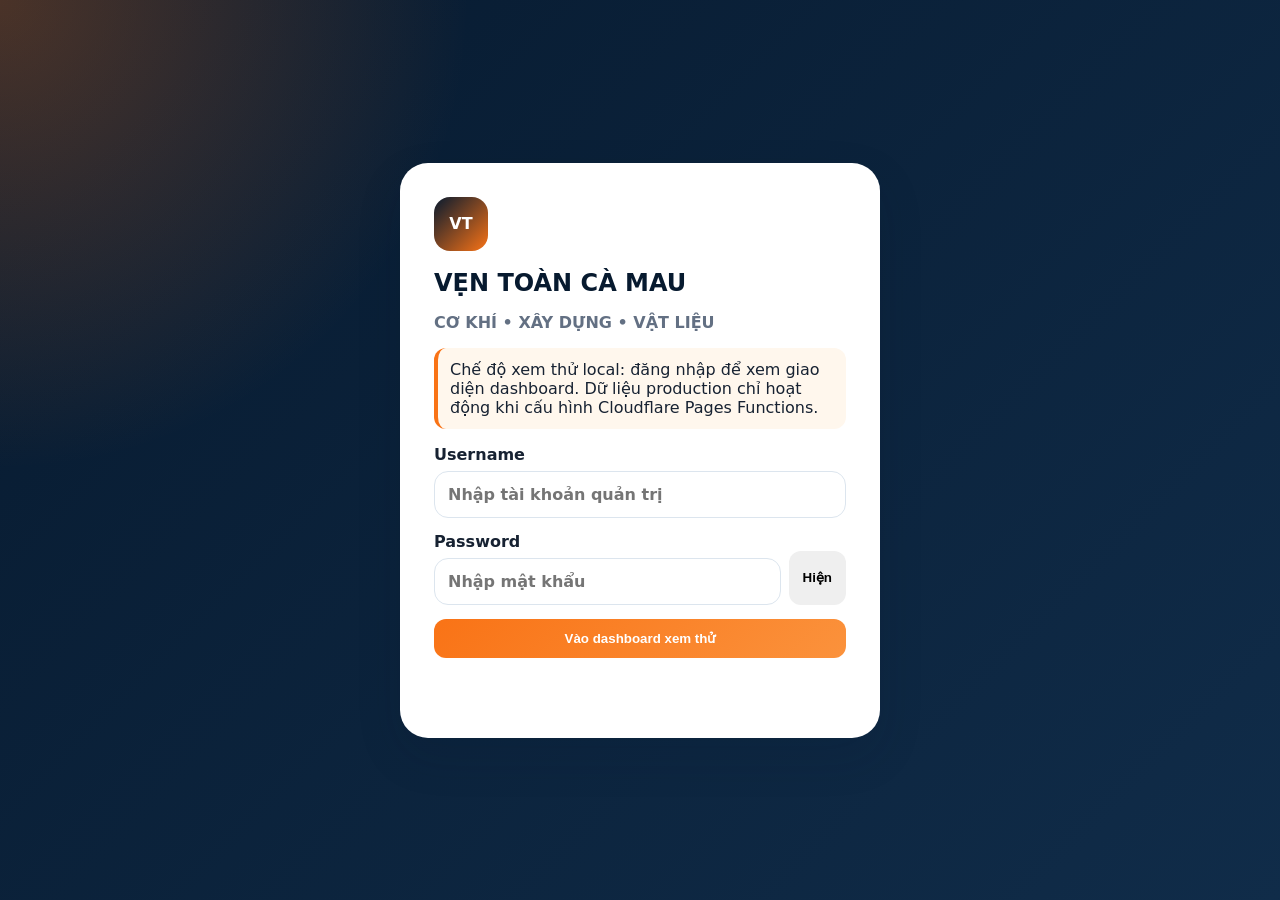
==== admin.html @ 829776de "Khoi tao website Ven Toan Ca Mau" ====
<!doctype html><html lang="vi"><head><meta charset="utf-8"><meta name="viewport" content="width=device-width, initial-scale=1"><title>Quản trị | VẸN TOÀN CÀ MAU</title><meta name="robots" content="noindex"><link rel="stylesheet" href="assets/css/admin.css"></head><body>
<main class="admin-shell">
<section class="login-panel" data-login><div class="login-card"><div class="brand-mark">VT</div><h1>VẸN TOÀN CÀ MAU</h1><p>CƠ KHÍ • XÂY DỰNG • VẬT LIỆU</p><div class="preview-note">Chế độ xem thử local: đăng nhập để xem giao diện dashboard. Dữ liệu production chỉ hoạt động khi cấu hình Cloudflare Pages Functions.</div><form id="login-form"><label>Username<input name="username" autocomplete="username" placeholder="Nhập tài khoản quản trị"></label><label>Password<div class="password-row"><input name="password" type="password" autocomplete="current-password" placeholder="Nhập mật khẩu"><button type="button" data-toggle-password>Hiện</button></div></label><button class="primary" type="submit">Vào dashboard xem thử</button><p class="form-status" role="status"></p></form></div></section>
<section class="dashboard hidden" data-dashboard><aside class="sidebar"><a class="brand" href="index.html"><span class="brand-mark">VT</span><b>VẸN TOÀN CÀ MAU</b></a><nav><button class="active" data-tab="overview">Tổng quan</button><button data-tab="products">Sản phẩm</button><button data-tab="projects">Công trình</button><button data-tab="posts">Bài viết</button><button data-tab="site">Thông tin website</button><button data-tab="guide">Hướng dẫn</button><button data-logout>Đăng xuất</button></nav></aside><section class="workspace"><header><div><p>Dashboard quản trị</p><h2 data-title>Tổng quan</h2></div><span class="pill">Local preview mode</span></header><div class="alert">Đây là chế độ xem thử. Không lưu token GitHub trong trình duyệt, không ghi dữ liệu production nếu chưa cấu hình backend.</div><section class="tab active" id="overview"><div class="cards"><article><b data-count-products>0</b><span>Sản phẩm mẫu</span></article><article><b data-count-projects>0</b><span>Công trình mẫu</span></article><article><b data-count-posts>0</b><span>Bài viết mẫu</span></article></div></section><section class="tab" id="products"><div class="toolbar"><h3>Sản phẩm</h3><button class="primary" data-add="product">Thêm sản phẩm</button></div><div data-list-products></div></section><section class="tab" id="projects"><div class="toolbar"><h3>Công trình</h3><button class="primary" data-add="project">Thêm công trình</button></div><div data-list-projects></div></section><section class="tab" id="posts"><div class="toolbar"><h3>Bài viết</h3><button class="primary" data-add="post">Thêm bài viết</button></div><div data-list-posts></div></section><section class="tab" id="site"><form class="editor-form" data-site-form><h3>Thông tin website</h3><div class="grid2"><label>Tên website<input name="brand.name"></label><label>Dòng phụ<input name="brand.tagline"></label><label>Tiêu đề hero<input name="brand.heroTitle"></label><label>Email<input name="contact.email"></label><label>Điện thoại<input name="contact.phone"></label><label>Zalo<input name="contact.zalo"></label><label>Địa chỉ<input name="contact.address"></label><label>Khu vực thi công<input name="contact.serviceArea"></label><label>Giờ làm việc<input name="contact.workingHours"></label><label>Nút liên hệ<input name="contact.primaryCta"></label></div><label>Mô tả hero<textarea name="brand.heroDescription" rows="4"></textarea></label><button class="primary" type="submit">Lưu bản nháp xem thử</button><p class="form-status"></p></form></section><section class="tab" id="guide"><div class="guide"><h3>Hướng dẫn cấu hình production</h3><ol><li>Khai báo secrets trong Cloudflare Pages.</li><li>Tạo password hash an toàn, không lưu mật khẩu plain text.</li><li>API admin kiểm tra cookie HttpOnly trước khi cập nhật dữ liệu.</li><li>Upload chỉ nhận JPG, JPEG, PNG, WebP và chuẩn hóa tên file.</li><li>Thay ảnh minh họa bằng ảnh thật khi có dữ liệu đã kiểm chứng.</li></ol></div></section></section></section>
</main><template id="item-template"><article class="admin-item"><img alt=""><div><b></b><p></p><small></small><div class="item-actions"><button>Sửa</button><button>Chọn ảnh đại diện</button><button>Tải nhiều ảnh</button><button>Xóa</button></div></div></article></template><script src="assets/js/admin.js" defer></script></body></html>
---- assets/css/admin.css ----
:root{--navy:#071a2f;--orange:#f97316;--muted:#f3f6f9;--line:#dce5ee;--text:#172232;--shadow:0 18px 45px rgba(7,26,47,.13)}*{box-sizing:border-box}body{margin:0;font-family:Inter,system-ui,-apple-system,Segoe UI,Roboto,Arial,sans-serif;background:var(--muted);color:var(--text)}input,textarea{width:100%;border:1px solid var(--line);border-radius:14px;padding:13px;font:inherit;margin-top:7px}label{font-weight:800}.hidden{display:none!important}.login-panel{min-height:100svh;display:grid;place-items:center;background:radial-gradient(circle at top left,rgba(249,115,22,.28),transparent 30%),linear-gradient(135deg,#071a2f,#102c49)}.login-card{width:min(480px,calc(100% - 28px));background:#fff;border-radius:28px;padding:34px;box-shadow:var(--shadow)}.brand-mark{width:54px;height:54px;border-radius:16px;background:linear-gradient(135deg,var(--navy),var(--orange));display:grid;place-items:center;color:#fff;font-weight:900}.login-card h1{margin:18px 0 0;color:var(--navy)}.login-card p{font-weight:800;color:#637083}.preview-note,.alert{background:#fff7ed;border-left:4px solid var(--orange);padding:12px;border-radius:12px;margin:16px 0}.password-row{display:flex;gap:8px}.password-row button,.primary,.item-actions button,.sidebar button{border:0;border-radius:12px;padding:12px 14px;font-weight:900;cursor:pointer}.primary{background:linear-gradient(135deg,var(--orange),#fb923c);color:#fff}.login-card form{display:grid;gap:14px}.dashboard{display:grid;grid-template-columns:280px 1fr;min-height:100svh}.sidebar{background:var(--navy);color:#fff;padding:22px;position:sticky;top:0;height:100svh}.brand{display:flex;align-items:center;gap:10px;color:#fff;text-decoration:none}.sidebar nav{display:grid;gap:10px;margin-top:28px}.sidebar button{background:rgba(255,255,255,.08);color:#fff;text-align:left}.sidebar button.active,.sidebar button:hover{background:var(--orange)}.workspace{padding:26px;overflow:hidden}.workspace header{display:flex;align-items:center;justify-content:space-between;gap:16px;background:#fff;border-radius:24px;padding:22px;box-shadow:var(--shadow)}.workspace header p{margin:0;color:#637083;font-weight:800}.workspace h2{margin:4px 0 0;color:var(--navy)}.pill{background:#e8f1ff;color:#0b4c91;border-radius:999px;padding:8px 12px;font-weight:900}.tab{display:none;margin-top:22px}.tab.active{display:block}.cards{display:grid;grid-template-columns:repeat(3,1fr);gap:18px}.cards article,.admin-item,.editor-form,.guide{background:#fff;border:1px solid var(--line);border-radius:22px;padding:22px;box-shadow:var(--shadow)}.cards b{font-size:44px;color:var(--orange);display:block}.toolbar{display:flex;align-items:center;justify-content:space-between}.admin-item{display:grid;grid-template-columns:150px 1fr;gap:18px;margin-bottom:14px}.admin-item img{width:150px;height:110px;object-fit:cover;border-radius:14px;background:#dbe3eb}.admin-item b{font-size:20px;color:var(--navy)}.item-actions{display:flex;flex-wrap:wrap;gap:8px;margin-top:12px}.item-actions button{background:#edf2f7}.grid2{display:grid;grid-template-columns:1fr 1fr;gap:14px}.editor-form{display:grid;gap:14px}.guide li{margin:10px 0}@media(max-width:860px){.dashboard{grid-template-columns:1fr}.sidebar{position:static;height:auto}.sidebar nav{grid-template-columns:repeat(2,1fr)}.cards,.grid2{grid-template-columns:1fr}.admin-item{grid-template-columns:1fr}.admin-item img{width:100%;height:190px}.workspace{padding:14px}.workspace header{align-items:flex-start;flex-direction:column}}@media(max-width:520px){.sidebar nav{grid-template-columns:1fr}.login-card{padding:22px}.password-row{flex-direction:column}}
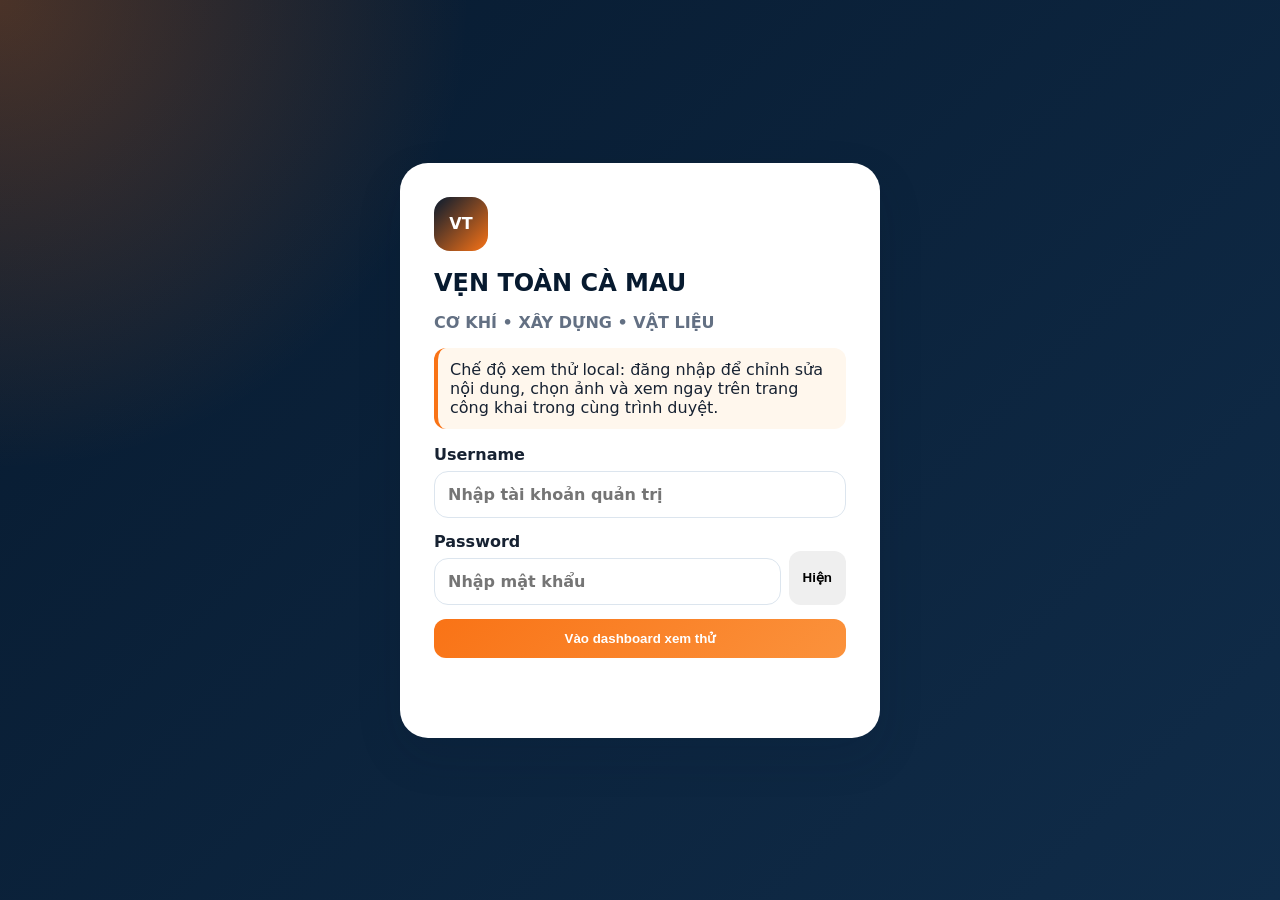
==== commit 12e5e226: "Make admin local edits visible on public site" ====
--- a/admin.html
+++ b/admin.html
@@ -1,5 +1,5 @@
 <!doctype html><html lang="vi"><head><meta charset="utf-8"><meta name="viewport" content="width=device-width, initial-scale=1"><title>Quản trị | VẸN TOÀN CÀ MAU</title><meta name="robots" content="noindex"><link rel="stylesheet" href="assets/css/admin.css"></head><body>
 <main class="admin-shell">
-<section class="login-panel" data-login><div class="login-card"><div class="brand-mark">VT</div><h1>VẸN TOÀN CÀ MAU</h1><p>CƠ KHÍ • XÂY DỰNG • VẬT LIỆU</p><div class="preview-note">Chế độ xem thử local: đăng nhập để xem giao diện dashboard. Dữ liệu production chỉ hoạt động khi cấu hình Cloudflare Pages Functions.</div><form id="login-form"><label>Username<input name="username" autocomplete="username" placeholder="Nhập tài khoản quản trị"></label><label>Password<div class="password-row"><input name="password" type="password" autocomplete="current-password" placeholder="Nhập mật khẩu"><button type="button" data-toggle-password>Hiện</button></div></label><button class="primary" type="submit">Vào dashboard xem thử</button><p class="form-status" role="status"></p></form></div></section>
-<section class="dashboard hidden" data-dashboard><aside class="sidebar"><a class="brand" href="index.html"><span class="brand-mark">VT</span><b>VẸN TOÀN CÀ MAU</b></a><nav><button class="active" data-tab="overview">Tổng quan</button><button data-tab="products">Sản phẩm</button><button data-tab="projects">Công trình</button><button data-tab="posts">Bài viết</button><button data-tab="site">Thông tin website</button><button data-tab="guide">Hướng dẫn</button><button data-logout>Đăng xuất</button></nav></aside><section class="workspace"><header><div><p>Dashboard quản trị</p><h2 data-title>Tổng quan</h2></div><span class="pill">Local preview mode</span></header><div class="alert">Đây là chế độ xem thử. Không lưu token GitHub trong trình duyệt, không ghi dữ liệu production nếu chưa cấu hình backend.</div><section class="tab active" id="overview"><div class="cards"><article><b data-count-products>0</b><span>Sản phẩm mẫu</span></article><article><b data-count-projects>0</b><span>Công trình mẫu</span></article><article><b data-count-posts>0</b><span>Bài viết mẫu</span></article></div></section><section class="tab" id="products"><div class="toolbar"><h3>Sản phẩm</h3><button class="primary" data-add="product">Thêm sản phẩm</button></div><div data-list-products></div></section><section class="tab" id="projects"><div class="toolbar"><h3>Công trình</h3><button class="primary" data-add="project">Thêm công trình</button></div><div data-list-projects></div></section><section class="tab" id="posts"><div class="toolbar"><h3>Bài viết</h3><button class="primary" data-add="post">Thêm bài viết</button></div><div data-list-posts></div></section><section class="tab" id="site"><form class="editor-form" data-site-form><h3>Thông tin website</h3><div class="grid2"><label>Tên website<input name="brand.name"></label><label>Dòng phụ<input name="brand.tagline"></label><label>Tiêu đề hero<input name="brand.heroTitle"></label><label>Email<input name="contact.email"></label><label>Điện thoại<input name="contact.phone"></label><label>Zalo<input name="contact.zalo"></label><label>Địa chỉ<input name="contact.address"></label><label>Khu vực thi công<input name="contact.serviceArea"></label><label>Giờ làm việc<input name="contact.workingHours"></label><label>Nút liên hệ<input name="contact.primaryCta"></label></div><label>Mô tả hero<textarea name="brand.heroDescription" rows="4"></textarea></label><button class="primary" type="submit">Lưu bản nháp xem thử</button><p class="form-status"></p></form></section><section class="tab" id="guide"><div class="guide"><h3>Hướng dẫn cấu hình production</h3><ol><li>Khai báo secrets trong Cloudflare Pages.</li><li>Tạo password hash an toàn, không lưu mật khẩu plain text.</li><li>API admin kiểm tra cookie HttpOnly trước khi cập nhật dữ liệu.</li><li>Upload chỉ nhận JPG, JPEG, PNG, WebP và chuẩn hóa tên file.</li><li>Thay ảnh minh họa bằng ảnh thật khi có dữ liệu đã kiểm chứng.</li></ol></div></section></section></section>
-</main><template id="item-template"><article class="admin-item"><img alt=""><div><b></b><p></p><small></small><div class="item-actions"><button>Sửa</button><button>Chọn ảnh đại diện</button><button>Tải nhiều ảnh</button><button>Xóa</button></div></div></article></template><script src="assets/js/admin.js" defer></script></body></html>
+<section class="login-panel" data-login><div class="login-card"><div class="brand-mark">VT</div><h1>VẸN TOÀN CÀ MAU</h1><p>CƠ KHÍ • XÂY DỰNG • VẬT LIỆU</p><div class="preview-note">Chế độ xem thử local: đăng nhập để chỉnh sửa nội dung, chọn ảnh và xem ngay trên trang công khai trong cùng trình duyệt.</div><form id="login-form"><label>Username<input name="username" autocomplete="username" placeholder="Nhập tài khoản quản trị"></label><label>Password<div class="password-row"><input name="password" type="password" autocomplete="current-password" placeholder="Nhập mật khẩu"><button type="button" data-toggle-password>Hiện</button></div></label><button class="primary" type="submit">Vào dashboard xem thử</button><p class="form-status" role="status"></p></form></div></section>
+<section class="dashboard hidden" data-dashboard><aside class="sidebar"><a class="brand" href="index.html"><span class="brand-mark">VT</span><b>VẸN TOÀN CÀ MAU</b></a><nav><button class="active" data-tab="overview">Tổng quan</button><button data-tab="products">Sản phẩm</button><button data-tab="projects">Công trình</button><button data-tab="posts">Bài viết</button><button data-tab="site">Thông tin website</button><button data-tab="guide">Hướng dẫn</button><button data-logout>Đăng xuất</button></nav></aside><section class="workspace"><header><div><p>Dashboard quản trị</p><h2 data-title>Tổng quan</h2></div><span class="pill">Local preview mode</span></header><div class="alert">Bản nháp được lưu bằng localStorage của trình duyệt này để bạn thấy thay đổi ngay trên trang công khai. Muốn mọi khách truy cập cùng thấy thì cần lưu vào data/site.json hoặc cấu hình backend production.</div><section class="tab active" id="overview"><div class="cards"><article><b data-count-products>0</b><span>Sản phẩm mẫu</span></article><article><b data-count-projects>0</b><span>Công trình mẫu</span></article><article><b data-count-posts>0</b><span>Bài viết mẫu</span></article></div></section><section class="tab" id="products"><div class="toolbar"><h3>Sản phẩm</h3><div class="toolbar-actions"><button class="secondary" data-reset-draft type="button">Xóa bản nháp local</button><button class="primary" data-add="product">Thêm sản phẩm</button></div></div><div data-list-products></div></section><section class="tab" id="projects"><div class="toolbar"><h3>Công trình</h3><button class="primary" data-add="project">Thêm công trình</button></div><div data-list-projects></div></section><section class="tab" id="posts"><div class="toolbar"><h3>Bài viết</h3><button class="primary" data-add="post">Thêm bài viết</button></div><div data-list-posts></div></section><section class="tab" id="site"><form class="editor-form" data-site-form><h3>Thông tin website</h3><div class="grid2"><label>Tên website<input name="brand.name"></label><label>Dòng phụ<input name="brand.tagline"></label><label>Tiêu đề hero<input name="brand.heroTitle"></label><label>Email<input name="contact.email"></label><label>Điện thoại<input name="contact.phone"></label><label>Zalo<input name="contact.zalo"></label><label>Địa chỉ<input name="contact.address"></label><label>Khu vực thi công<input name="contact.serviceArea"></label><label>Giờ làm việc<input name="contact.workingHours"></label><label>Nút liên hệ<input name="contact.primaryCta"></label></div><label>Mô tả hero<textarea name="brand.heroDescription" rows="4"></textarea></label><button class="primary" type="submit">Lưu bản nháp xem thử</button><p class="form-status"></p></form></section><section class="tab" id="guide"><div class="guide"><h3>Hướng dẫn cấu hình production</h3><ol><li>Khai báo secrets trong Cloudflare Pages.</li><li>Tạo password hash an toàn, không lưu mật khẩu plain text.</li><li>API admin kiểm tra cookie HttpOnly trước khi cập nhật dữ liệu.</li><li>Upload chỉ nhận JPG, JPEG, PNG, WebP và chuẩn hóa tên file.</li><li>Thay ảnh minh họa bằng ảnh thật khi có dữ liệu đã kiểm chứng.</li></ol></div></section></section></section>
+</main><div class="editor-modal" data-editor-modal aria-hidden="true"><form class="editor-dialog" data-editor-form><div class="modal-head"><h3>Sửa nội dung</h3><button type="button" data-editor-close aria-label="Đóng">×</button></div><label>Tên / tiêu đề<input name="title" required></label><label>Danh mục / nhóm / ngày<input name="meta"></label><label>Mô tả<textarea name="description" rows="3"></textarea></label><label>Ghi chú / khu vực / nội dung<textarea name="content" rows="4"></textarea></label><label>Ảnh đại diện<input name="cover" type="file" accept="image/png,image/jpeg,image/webp,image/svg+xml"></label><label>Bộ ảnh chi tiết<input name="gallery" type="file" accept="image/png,image/jpeg,image/webp,image/svg+xml" multiple></label><p class="hint">Ảnh được lưu tạm dạng dữ liệu trong trình duyệt. Nếu ảnh quá nặng, hãy nén ảnh trước khi tải lên.</p><button class="primary" type="submit">Lưu bản nháp</button></form></div><template id="item-template"><article class="admin-item"><img alt=""><div><b></b><p></p><small></small><div class="item-actions"><button>Sửa</button><button>Chọn ảnh đại diện</button><button>Tải nhiều ảnh</button><button>Xóa</button></div></div></article></template><script src="assets/js/admin.js" defer></script></body></html>
--- a/assets/css/admin.css
+++ b/assets/css/admin.css
@@ -1 +1,2 @@
 :root{--navy:#071a2f;--orange:#f97316;--muted:#f3f6f9;--line:#dce5ee;--text:#172232;--shadow:0 18px 45px rgba(7,26,47,.13)}*{box-sizing:border-box}body{margin:0;font-family:Inter,system-ui,-apple-system,Segoe UI,Roboto,Arial,sans-serif;background:var(--muted);color:var(--text)}input,textarea{width:100%;border:1px solid var(--line);border-radius:14px;padding:13px;font:inherit;margin-top:7px}label{font-weight:800}.hidden{display:none!important}.login-panel{min-height:100svh;display:grid;place-items:center;background:radial-gradient(circle at top left,rgba(249,115,22,.28),transparent 30%),linear-gradient(135deg,#071a2f,#102c49)}.login-card{width:min(480px,calc(100% - 28px));background:#fff;border-radius:28px;padding:34px;box-shadow:var(--shadow)}.brand-mark{width:54px;height:54px;border-radius:16px;background:linear-gradient(135deg,var(--navy),var(--orange));display:grid;place-items:center;color:#fff;font-weight:900}.login-card h1{margin:18px 0 0;color:var(--navy)}.login-card p{font-weight:800;color:#637083}.preview-note,.alert{background:#fff7ed;border-left:4px solid var(--orange);padding:12px;border-radius:12px;margin:16px 0}.password-row{display:flex;gap:8px}.password-row button,.primary,.item-actions button,.sidebar button{border:0;border-radius:12px;padding:12px 14px;font-weight:900;cursor:pointer}.primary{background:linear-gradient(135deg,var(--orange),#fb923c);color:#fff}.login-card form{display:grid;gap:14px}.dashboard{display:grid;grid-template-columns:280px 1fr;min-height:100svh}.sidebar{background:var(--navy);color:#fff;padding:22px;position:sticky;top:0;height:100svh}.brand{display:flex;align-items:center;gap:10px;color:#fff;text-decoration:none}.sidebar nav{display:grid;gap:10px;margin-top:28px}.sidebar button{background:rgba(255,255,255,.08);color:#fff;text-align:left}.sidebar button.active,.sidebar button:hover{background:var(--orange)}.workspace{padding:26px;overflow:hidden}.workspace header{display:flex;align-items:center;justify-content:space-between;gap:16px;background:#fff;border-radius:24px;padding:22px;box-shadow:var(--shadow)}.workspace header p{margin:0;color:#637083;font-weight:800}.workspace h2{margin:4px 0 0;color:var(--navy)}.pill{background:#e8f1ff;color:#0b4c91;border-radius:999px;padding:8px 12px;font-weight:900}.tab{display:none;margin-top:22px}.tab.active{display:block}.cards{display:grid;grid-template-columns:repeat(3,1fr);gap:18px}.cards article,.admin-item,.editor-form,.guide{background:#fff;border:1px solid var(--line);border-radius:22px;padding:22px;box-shadow:var(--shadow)}.cards b{font-size:44px;color:var(--orange);display:block}.toolbar{display:flex;align-items:center;justify-content:space-between}.admin-item{display:grid;grid-template-columns:150px 1fr;gap:18px;margin-bottom:14px}.admin-item img{width:150px;height:110px;object-fit:cover;border-radius:14px;background:#dbe3eb}.admin-item b{font-size:20px;color:var(--navy)}.item-actions{display:flex;flex-wrap:wrap;gap:8px;margin-top:12px}.item-actions button{background:#edf2f7}.grid2{display:grid;grid-template-columns:1fr 1fr;gap:14px}.editor-form{display:grid;gap:14px}.guide li{margin:10px 0}@media(max-width:860px){.dashboard{grid-template-columns:1fr}.sidebar{position:static;height:auto}.sidebar nav{grid-template-columns:repeat(2,1fr)}.cards,.grid2{grid-template-columns:1fr}.admin-item{grid-template-columns:1fr}.admin-item img{width:100%;height:190px}.workspace{padding:14px}.workspace header{align-items:flex-start;flex-direction:column}}@media(max-width:520px){.sidebar nav{grid-template-columns:1fr}.login-card{padding:22px}.password-row{flex-direction:column}}
+.toolbar-actions{display:flex;gap:10px;flex-wrap:wrap}.secondary{border:0;border-radius:12px;padding:12px 14px;font-weight:900;cursor:pointer;background:#edf2f7;color:var(--navy)}.editor-modal{position:fixed;inset:0;background:rgba(7,26,47,.58);display:none;place-items:center;padding:20px;z-index:10}.editor-modal.open{display:grid}.editor-dialog{width:min(760px,100%);max-height:calc(100svh - 40px);overflow:auto;background:#fff;border-radius:24px;padding:22px;box-shadow:var(--shadow);display:grid;gap:14px}.modal-head{display:flex;justify-content:space-between;align-items:center;gap:16px}.modal-head h3{margin:0;color:var(--navy)}.modal-head button{border:0;background:#edf2f7;border-radius:999px;width:42px;height:42px;font-size:26px;font-weight:900;cursor:pointer}.hint{margin:0;color:#637083;font-weight:700}
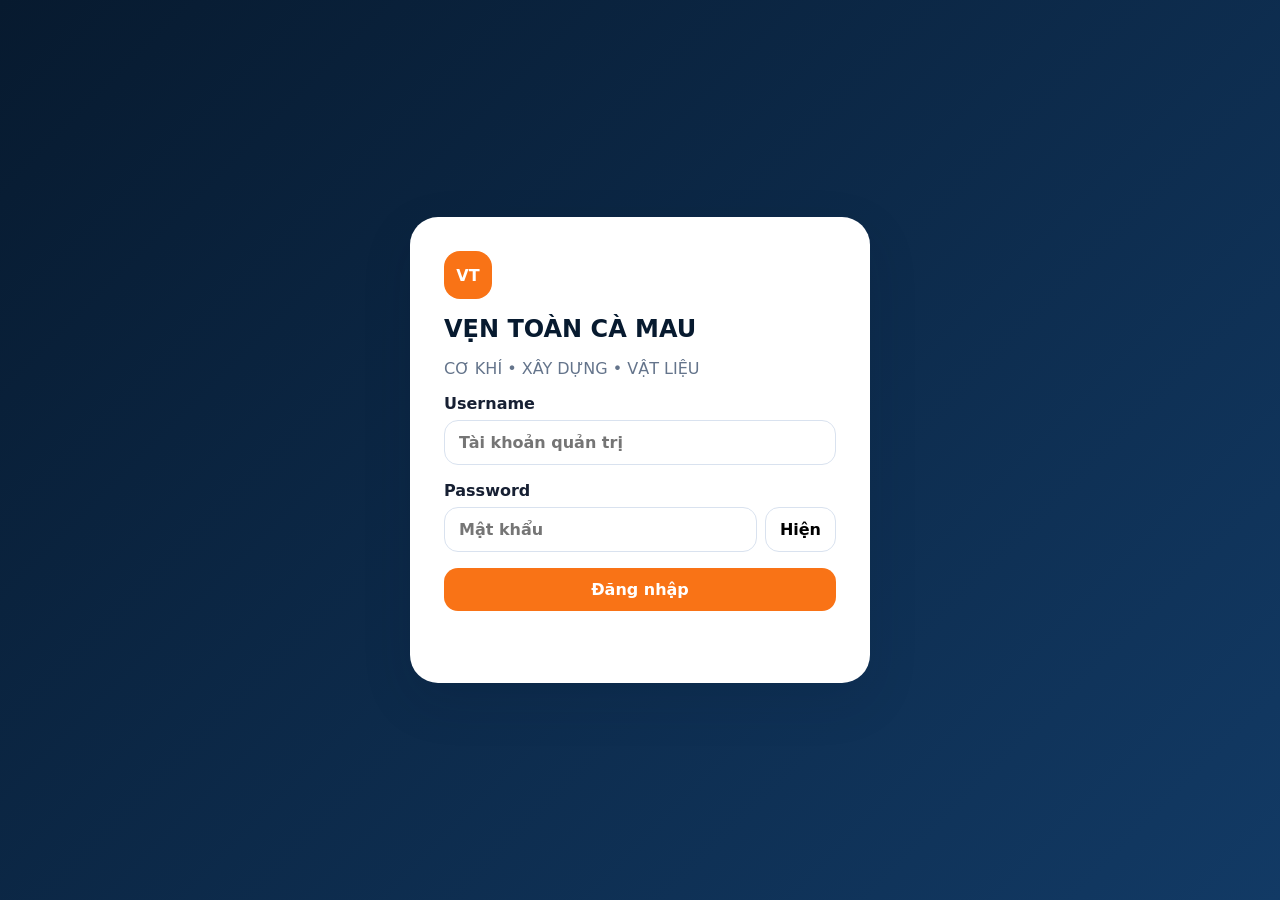
==== commit 075463b4: "Upgrade site for Cloudflare Pages production" ====
--- a/admin.html
+++ b/admin.html
@@ -1,5 +1,151 @@
-<!doctype html><html lang="vi"><head><meta charset="utf-8"><meta name="viewport" content="width=device-width, initial-scale=1"><title>Quản trị | VẸN TOÀN CÀ MAU</title><meta name="robots" content="noindex"><link rel="stylesheet" href="assets/css/admin.css"></head><body>
-<main class="admin-shell">
-<section class="login-panel" data-login><div class="login-card"><div class="brand-mark">VT</div><h1>VẸN TOÀN CÀ MAU</h1><p>CƠ KHÍ • XÂY DỰNG • VẬT LIỆU</p><div class="preview-note">Chế độ xem thử local: đăng nhập để chỉnh sửa nội dung, chọn ảnh và xem ngay trên trang công khai trong cùng trình duyệt.</div><form id="login-form"><label>Username<input name="username" autocomplete="username" placeholder="Nhập tài khoản quản trị"></label><label>Password<div class="password-row"><input name="password" type="password" autocomplete="current-password" placeholder="Nhập mật khẩu"><button type="button" data-toggle-password>Hiện</button></div></label><button class="primary" type="submit">Vào dashboard xem thử</button><p class="form-status" role="status"></p></form></div></section>
-<section class="dashboard hidden" data-dashboard><aside class="sidebar"><a class="brand" href="index.html"><span class="brand-mark">VT</span><b>VẸN TOÀN CÀ MAU</b></a><nav><button class="active" data-tab="overview">Tổng quan</button><button data-tab="products">Sản phẩm</button><button data-tab="projects">Công trình</button><button data-tab="posts">Bài viết</button><button data-tab="site">Thông tin website</button><button data-tab="guide">Hướng dẫn</button><button data-logout>Đăng xuất</button></nav></aside><section class="workspace"><header><div><p>Dashboard quản trị</p><h2 data-title>Tổng quan</h2></div><span class="pill">Local preview mode</span></header><div class="alert">Bản nháp được lưu bằng localStorage của trình duyệt này để bạn thấy thay đổi ngay trên trang công khai. Muốn mọi khách truy cập cùng thấy thì cần lưu vào data/site.json hoặc cấu hình backend production.</div><section class="tab active" id="overview"><div class="cards"><article><b data-count-products>0</b><span>Sản phẩm mẫu</span></article><article><b data-count-projects>0</b><span>Công trình mẫu</span></article><article><b data-count-posts>0</b><span>Bài viết mẫu</span></article></div></section><section class="tab" id="products"><div class="toolbar"><h3>Sản phẩm</h3><div class="toolbar-actions"><button class="secondary" data-reset-draft type="button">Xóa bản nháp local</button><button class="primary" data-add="product">Thêm sản phẩm</button></div></div><div data-list-products></div></section><section class="tab" id="projects"><div class="toolbar"><h3>Công trình</h3><button class="primary" data-add="project">Thêm công trình</button></div><div data-list-projects></div></section><section class="tab" id="posts"><div class="toolbar"><h3>Bài viết</h3><button class="primary" data-add="post">Thêm bài viết</button></div><div data-list-posts></div></section><section class="tab" id="site"><form class="editor-form" data-site-form><h3>Thông tin website</h3><div class="grid2"><label>Tên website<input name="brand.name"></label><label>Dòng phụ<input name="brand.tagline"></label><label>Tiêu đề hero<input name="brand.heroTitle"></label><label>Email<input name="contact.email"></label><label>Điện thoại<input name="contact.phone"></label><label>Zalo<input name="contact.zalo"></label><label>Địa chỉ<input name="contact.address"></label><label>Khu vực thi công<input name="contact.serviceArea"></label><label>Giờ làm việc<input name="contact.workingHours"></label><label>Nút liên hệ<input name="contact.primaryCta"></label></div><label>Mô tả hero<textarea name="brand.heroDescription" rows="4"></textarea></label><button class="primary" type="submit">Lưu bản nháp xem thử</button><p class="form-status"></p></form></section><section class="tab" id="guide"><div class="guide"><h3>Hướng dẫn cấu hình production</h3><ol><li>Khai báo secrets trong Cloudflare Pages.</li><li>Tạo password hash an toàn, không lưu mật khẩu plain text.</li><li>API admin kiểm tra cookie HttpOnly trước khi cập nhật dữ liệu.</li><li>Upload chỉ nhận JPG, JPEG, PNG, WebP và chuẩn hóa tên file.</li><li>Thay ảnh minh họa bằng ảnh thật khi có dữ liệu đã kiểm chứng.</li></ol></div></section></section></section>
-</main><div class="editor-modal" data-editor-modal aria-hidden="true"><form class="editor-dialog" data-editor-form><div class="modal-head"><h3>Sửa nội dung</h3><button type="button" data-editor-close aria-label="Đóng">×</button></div><label>Tên / tiêu đề<input name="title" required></label><label>Danh mục / nhóm / ngày<input name="meta"></label><label>Mô tả<textarea name="description" rows="3"></textarea></label><label>Ghi chú / khu vực / nội dung<textarea name="content" rows="4"></textarea></label><label>Ảnh đại diện<input name="cover" type="file" accept="image/png,image/jpeg,image/webp,image/svg+xml"></label><label>Bộ ảnh chi tiết<input name="gallery" type="file" accept="image/png,image/jpeg,image/webp,image/svg+xml" multiple></label><p class="hint">Ảnh được lưu tạm dạng dữ liệu trong trình duyệt. Nếu ảnh quá nặng, hãy nén ảnh trước khi tải lên.</p><button class="primary" type="submit">Lưu bản nháp</button></form></div><template id="item-template"><article class="admin-item"><img alt=""><div><b></b><p></p><small></small><div class="item-actions"><button>Sửa</button><button>Chọn ảnh đại diện</button><button>Tải nhiều ảnh</button><button>Xóa</button></div></div></article></template><script src="assets/js/admin.js" defer></script></body></html>
+<!doctype html>
+<html lang="vi">
+<head>
+  <meta charset="utf-8">
+  <meta name="viewport" content="width=device-width, initial-scale=1">
+  <title>Quản trị | VẸN TOÀN CÀ MAU</title>
+  <meta name="robots" content="noindex">
+  <link rel="stylesheet" href="assets/css/admin.css">
+</head>
+<body>
+  <main class="admin-shell">
+    <section class="login-panel" data-login>
+      <form class="login-card" id="login-form">
+        <div class="brand-mark">VT</div>
+        <h1>VẸN TOÀN CÀ MAU</h1>
+        <p>CƠ KHÍ • XÂY DỰNG • VẬT LIỆU</p>
+        <label>Username<input name="username" autocomplete="username" placeholder="Tài khoản quản trị" required></label>
+        <label>Password<div class="password-row"><input name="password" type="password" autocomplete="current-password" placeholder="Mật khẩu" required><button type="button" data-toggle-password>Hiện</button></div></label>
+        <button class="primary" type="submit">Đăng nhập</button>
+        <p class="form-status" role="status" data-login-status></p>
+      </form>
+    </section>
+
+    <section class="dashboard hidden" data-dashboard>
+      <aside class="sidebar">
+        <a class="brand" href="index.html"><span class="brand-mark">VT</span><b>VẸN TOÀN CÀ MAU</b></a>
+        <button class="sidebar-toggle" type="button" data-sidebar-toggle>Menu quản trị</button>
+        <nav data-nav>
+          <button class="active" data-tab="overview">Tổng quan</button>
+          <button data-tab="products">Sản phẩm</button>
+          <button data-tab="projects">Công trình</button>
+          <button data-tab="posts">Bài viết</button>
+          <button data-tab="site">Thông tin website</button>
+          <button data-tab="quotes">Yêu cầu báo giá</button>
+          <button data-tab="guide">Hướng dẫn</button>
+          <button data-logout>Đăng xuất</button>
+        </nav>
+      </aside>
+
+      <section class="workspace">
+        <header>
+          <div><p>Dashboard quản trị production</p><h2 data-title>Tổng quan</h2></div>
+          <span class="pill">Cloudflare Pages + D1 + R2</span>
+        </header>
+        <div class="alert" data-global-status>Đang kiểm tra phiên đăng nhập...</div>
+
+        <section class="tab active" id="overview">
+          <div class="cards">
+            <article><b data-count-products>0</b><span>Sản phẩm</span></article>
+            <article><b data-count-projects>0</b><span>Công trình</span></article>
+            <article><b data-count-posts>0</b><span>Bài viết</span></article>
+            <article><b data-count-quotes>0</b><span>Yêu cầu mới</span></article>
+          </div>
+        </section>
+
+        <section class="tab" id="products">
+          <div class="toolbar"><h3>Sản phẩm</h3><button class="primary" data-add="product" type="button">Thêm sản phẩm</button></div>
+          <div data-list-products class="item-list"></div>
+        </section>
+
+        <section class="tab" id="projects">
+          <div class="toolbar"><h3>Công trình</h3><button class="primary" data-add="project" type="button">Thêm công trình</button></div>
+          <div data-list-projects class="item-list"></div>
+        </section>
+
+        <section class="tab" id="posts">
+          <div class="toolbar"><h3>Bài viết</h3><button class="primary" data-add="post" type="button">Thêm bài viết</button></div>
+          <div data-list-posts class="item-list"></div>
+        </section>
+
+        <section class="tab" id="site">
+          <form class="editor-form" data-site-form>
+            <h3>Thông tin website</h3>
+            <div class="grid2">
+              <label>Tên website<input name="brand.name"></label>
+              <label>Dòng phụ<input name="brand.tagline"></label>
+              <label>Tiêu đề hero<input name="brand.heroTitle"></label>
+              <label>Ảnh hero<input name="brand.heroImage"></label>
+              <label>Email<input name="contact.email" type="email"></label>
+              <label>Điện thoại<input name="contact.phone"></label>
+              <label>Zalo<input name="contact.zalo"></label>
+              <label>Địa chỉ<input name="contact.address"></label>
+              <label>Khu vực thi công<input name="contact.serviceArea"></label>
+              <label>Giờ làm việc<input name="contact.workingHours"></label>
+            </div>
+            <label>Mô tả hero<textarea name="brand.heroDescription" rows="4"></textarea></label>
+            <button class="primary" type="submit">Lưu thông tin website</button>
+            <p class="form-status" role="status"></p>
+          </form>
+        </section>
+
+        <section class="tab" id="quotes">
+          <div class="toolbar"><h3>Yêu cầu báo giá</h3><select data-quote-filter><option value="">Tất cả trạng thái</option><option value="new">new</option><option value="contacted">contacted</option><option value="quoted">quoted</option><option value="completed">completed</option><option value="cancelled">cancelled</option></select></div>
+          <div data-quotes-list class="quotes-list"></div>
+        </section>
+
+        <section class="tab" id="guide">
+          <div class="guide">
+            <h3>Hướng dẫn vận hành production</h3>
+            <ol>
+              <li>Cấu hình bindings <b>DB</b> (D1) và <b>IMAGES</b> (R2) trong Cloudflare Pages.</li>
+              <li>Cấu hình secrets <b>ADMIN_USERNAME</b>, <b>ADMIN_PASSWORD_HASH</b>, <b>SESSION_SECRET</b>.</li>
+              <li>Chạy migration <code>migrations/0001_init.sql</code> trước khi dùng admin.</li>
+              <li>Ảnh upload được lưu trong R2 và phục vụ qua đường dẫn <code>/media/uploads/...</code>.</li>
+              <li>Ảnh stock chỉ ghi là “Hình ảnh minh họa”, không ghi là công trình thực tế khi chưa có ảnh thật.</li>
+            </ol>
+          </div>
+        </section>
+      </section>
+    </section>
+  </main>
+
+  <div class="editor-modal" data-editor-modal aria-hidden="true">
+    <form class="editor-dialog" data-editor-form>
+      <div class="modal-head"><h3>Sửa nội dung</h3><button type="button" data-editor-close aria-label="Đóng">×</button></div>
+      <label>Tên / tiêu đề<input name="title" required maxlength="160"></label>
+      <label>Danh mục / nhóm / ngày<input name="meta" maxlength="160"></label>
+      <label>Mô tả<textarea name="description" rows="3" maxlength="800"></textarea></label>
+      <label>Ghi chú / khu vực / nội dung<textarea name="content" rows="4" maxlength="3000"></textarea></label>
+      <div class="upload-box">
+        <label>Chọn nhiều ảnh<input name="gallery" type="file" accept="image/*" multiple></label>
+        <div class="preview-grid" data-preview-grid></div>
+        <progress value="0" max="100" data-upload-progress></progress>
+        <p class="hint" data-upload-status>Ảnh JPG, PNG, WebP tối đa 5MB/ảnh. Không dùng data URL trong production.</p>
+      </div>
+      <div class="image-manager" data-image-manager></div>
+      <div class="dialog-actions"><button class="secondary" type="button" data-editor-close>Hủy</button><button class="primary" type="submit">Lưu vào D1</button></div>
+    </form>
+  </div>
+
+  <template id="item-template">
+    <article class="admin-item">
+      <img alt="">
+      <div><b></b><p></p><small></small><div class="item-actions"><button type="button" data-edit>Sửa</button><button type="button" data-delete>Xóa</button></div></div>
+    </article>
+  </template>
+
+  <template id="quote-template">
+    <article class="quote-item">
+      <div class="quote-head"><b></b><span></span></div>
+      <p></p>
+      <div class="quote-actions"></div>
+      <label>Trạng thái<select name="status"><option>new</option><option>contacted</option><option>quoted</option><option>completed</option><option>cancelled</option></select></label>
+      <label>Ghi chú nội bộ<textarea name="admin_note" rows="3"></textarea></label>
+      <button class="primary" type="button" data-save-quote>Lưu xử lý</button>
+    </article>
+  </template>
+
+  <script src="assets/js/admin.js" defer></script>
+</body>
+</html>
--- a/assets/css/admin.css
+++ b/assets/css/admin.css
@@ -1,2 +1,3 @@
-:root{--navy:#071a2f;--orange:#f97316;--muted:#f3f6f9;--line:#dce5ee;--text:#172232;--shadow:0 18px 45px rgba(7,26,47,.13)}*{box-sizing:border-box}body{margin:0;font-family:Inter,system-ui,-apple-system,Segoe UI,Roboto,Arial,sans-serif;background:var(--muted);color:var(--text)}input,textarea{width:100%;border:1px solid var(--line);border-radius:14px;padding:13px;font:inherit;margin-top:7px}label{font-weight:800}.hidden{display:none!important}.login-panel{min-height:100svh;display:grid;place-items:center;background:radial-gradient(circle at top left,rgba(249,115,22,.28),transparent 30%),linear-gradient(135deg,#071a2f,#102c49)}.login-card{width:min(480px,calc(100% - 28px));background:#fff;border-radius:28px;padding:34px;box-shadow:var(--shadow)}.brand-mark{width:54px;height:54px;border-radius:16px;background:linear-gradient(135deg,var(--navy),var(--orange));display:grid;place-items:center;color:#fff;font-weight:900}.login-card h1{margin:18px 0 0;color:var(--navy)}.login-card p{font-weight:800;color:#637083}.preview-note,.alert{background:#fff7ed;border-left:4px solid var(--orange);padding:12px;border-radius:12px;margin:16px 0}.password-row{display:flex;gap:8px}.password-row button,.primary,.item-actions button,.sidebar button{border:0;border-radius:12px;padding:12px 14px;font-weight:900;cursor:pointer}.primary{background:linear-gradient(135deg,var(--orange),#fb923c);color:#fff}.login-card form{display:grid;gap:14px}.dashboard{display:grid;grid-template-columns:280px 1fr;min-height:100svh}.sidebar{background:var(--navy);color:#fff;padding:22px;position:sticky;top:0;height:100svh}.brand{display:flex;align-items:center;gap:10px;color:#fff;text-decoration:none}.sidebar nav{display:grid;gap:10px;margin-top:28px}.sidebar button{background:rgba(255,255,255,.08);color:#fff;text-align:left}.sidebar button.active,.sidebar button:hover{background:var(--orange)}.workspace{padding:26px;overflow:hidden}.workspace header{display:flex;align-items:center;justify-content:space-between;gap:16px;background:#fff;border-radius:24px;padding:22px;box-shadow:var(--shadow)}.workspace header p{margin:0;color:#637083;font-weight:800}.workspace h2{margin:4px 0 0;color:var(--navy)}.pill{background:#e8f1ff;color:#0b4c91;border-radius:999px;padding:8px 12px;font-weight:900}.tab{display:none;margin-top:22px}.tab.active{display:block}.cards{display:grid;grid-template-columns:repeat(3,1fr);gap:18px}.cards article,.admin-item,.editor-form,.guide{background:#fff;border:1px solid var(--line);border-radius:22px;padding:22px;box-shadow:var(--shadow)}.cards b{font-size:44px;color:var(--orange);display:block}.toolbar{display:flex;align-items:center;justify-content:space-between}.admin-item{display:grid;grid-template-columns:150px 1fr;gap:18px;margin-bottom:14px}.admin-item img{width:150px;height:110px;object-fit:cover;border-radius:14px;background:#dbe3eb}.admin-item b{font-size:20px;color:var(--navy)}.item-actions{display:flex;flex-wrap:wrap;gap:8px;margin-top:12px}.item-actions button{background:#edf2f7}.grid2{display:grid;grid-template-columns:1fr 1fr;gap:14px}.editor-form{display:grid;gap:14px}.guide li{margin:10px 0}@media(max-width:860px){.dashboard{grid-template-columns:1fr}.sidebar{position:static;height:auto}.sidebar nav{grid-template-columns:repeat(2,1fr)}.cards,.grid2{grid-template-columns:1fr}.admin-item{grid-template-columns:1fr}.admin-item img{width:100%;height:190px}.workspace{padding:14px}.workspace header{align-items:flex-start;flex-direction:column}}@media(max-width:520px){.sidebar nav{grid-template-columns:1fr}.login-card{padding:22px}.password-row{flex-direction:column}}
-.toolbar-actions{display:flex;gap:10px;flex-wrap:wrap}.secondary{border:0;border-radius:12px;padding:12px 14px;font-weight:900;cursor:pointer;background:#edf2f7;color:var(--navy)}.editor-modal{position:fixed;inset:0;background:rgba(7,26,47,.58);display:none;place-items:center;padding:20px;z-index:10}.editor-modal.open{display:grid}.editor-dialog{width:min(760px,100%);max-height:calc(100svh - 40px);overflow:auto;background:#fff;border-radius:24px;padding:22px;box-shadow:var(--shadow);display:grid;gap:14px}.modal-head{display:flex;justify-content:space-between;align-items:center;gap:16px}.modal-head h3{margin:0;color:var(--navy)}.modal-head button{border:0;background:#edf2f7;border-radius:999px;width:42px;height:42px;font-size:26px;font-weight:900;cursor:pointer}.hint{margin:0;color:#637083;font-weight:700}
+:root{--navy:#071a2f;--orange:#f97316;--muted:#f3f6fb;--line:#d9e2ef;--text:#172033;--danger:#dc2626;--success:#15803d;--shadow:0 18px 50px rgba(7,26,47,.13)}*{box-sizing:border-box}body{margin:0;font-family:Inter,system-ui,-apple-system,Segoe UI,sans-serif;color:var(--text);background:var(--muted)}button,input,textarea,select{font:inherit}button{cursor:pointer}.hidden{display:none!important}.admin-shell{min-height:100svh}.login-panel{min-height:100svh;display:grid;place-items:center;padding:22px;background:linear-gradient(135deg,#071a2f,#123a65)}.login-card{width:min(460px,100%);background:#fff;border-radius:28px;padding:34px;box-shadow:var(--shadow);display:grid;gap:16px}.brand-mark{display:inline-grid;place-items:center;width:48px;height:48px;border-radius:16px;background:var(--orange);color:#fff;font-weight:900}.login-card h1{margin:0;color:var(--navy)}.login-card p{margin:0;color:#64748b}label{display:grid;gap:7px;font-weight:800}input,textarea,select{width:100%;border:1px solid var(--line);border-radius:14px;padding:12px 14px;background:#fff}input:focus,textarea:focus,select:focus{outline:3px solid rgba(249,115,22,.25);border-color:var(--orange)}.password-row{display:flex;gap:8px}.password-row input{flex:1}.password-row button,.secondary{border:1px solid var(--line);background:#fff;border-radius:14px;padding:11px 14px;font-weight:900}.primary{border:0;background:var(--orange);color:#fff;border-radius:14px;padding:12px 16px;font-weight:900}.primary:disabled{opacity:.6;cursor:not-allowed}.form-status{min-height:22px;color:#64748b}.dashboard{display:grid;grid-template-columns:280px 1fr;min-height:100svh}.sidebar{background:var(--navy);color:#fff;padding:22px;position:sticky;top:0;height:100svh;overflow:auto}.brand{display:flex;align-items:center;gap:12px;color:#fff;text-decoration:none;margin-bottom:20px}.sidebar nav{display:grid;gap:8px}.sidebar nav button,.sidebar-toggle{border:0;border-radius:14px;background:rgba(255,255,255,.08);color:#fff;text-align:left;padding:12px 14px;font-weight:900}.sidebar nav button.active,.sidebar nav button:hover{background:var(--orange)}.sidebar-toggle{display:none;width:100%;margin-bottom:12px}.workspace{padding:24px;min-width:0}.workspace>header{display:flex;justify-content:space-between;align-items:center;gap:14px;margin-bottom:18px}.workspace header p{margin:0;color:#64748b;font-weight:800}.workspace h2{margin:4px 0 0;color:var(--navy);font-size:32px}.pill{background:#e0f2fe;color:#075985;border-radius:999px;padding:8px 12px;font-weight:900}.alert{background:#fff;border-left:4px solid var(--orange);box-shadow:0 8px 28px rgba(7,26,47,.07);border-radius:16px;padding:14px 16px;margin-bottom:18px}.alert[data-type=success]{border-left-color:var(--success)}.alert[data-type=error]{border-left-color:var(--danger);color:var(--danger)}.tab{display:none}.tab.active{display:block}.cards{display:grid;grid-template-columns:repeat(4,1fr);gap:16px}.cards article,.editor-form,.guide,.admin-item,.quote-item{background:#fff;border:1px solid var(--line);border-radius:22px;box-shadow:0 8px 28px rgba(7,26,47,.06)}.cards article{padding:24px}.cards b{display:block;font-size:42px;color:var(--orange)}.toolbar{display:flex;justify-content:space-between;align-items:center;gap:12px;margin-bottom:16px}.toolbar h3{font-size:26px;margin:0;color:var(--navy)}.item-list,.quotes-list{display:grid;gap:14px}.admin-item{padding:14px;display:grid;grid-template-columns:118px 1fr;gap:14px;align-items:center}.admin-item img{width:118px;height:90px;object-fit:cover;border-radius:16px;background:#e5e7eb}.admin-item b{display:block;color:var(--navy);font-size:18px}.admin-item p{margin:6px 0;color:#475569}.admin-item small{color:var(--orange);font-weight:900}.item-actions,.dialog-actions,.quote-actions{display:flex;flex-wrap:wrap;gap:8px;margin-top:10px}.item-actions button,.quote-actions a,.image-row button{border:1px solid var(--line);background:#fff;color:var(--navy);border-radius:999px;padding:8px 12px;font-weight:900;text-decoration:none}.editor-form,.guide{padding:22px}.grid2{display:grid;grid-template-columns:repeat(2,1fr);gap:14px}.editor-form{display:grid;gap:14px}.editor-modal{position:fixed;inset:0;background:rgba(3,10,18,.72);display:none;padding:18px;z-index:50;overflow:auto}.editor-modal.open{display:grid;place-items:start center}.editor-dialog{width:min(820px,100%);background:#fff;border-radius:24px;padding:22px;display:grid;gap:14px;box-shadow:var(--shadow);max-height:calc(100svh - 36px);overflow:auto}.modal-head{display:flex;align-items:center;justify-content:space-between;gap:12px}.modal-head h3{margin:0;color:var(--navy)}.modal-head button{border:0;background:#fee2e2;color:#991b1b;border-radius:999px;width:40px;height:40px;font-size:24px}.upload-box{border:1px dashed #cbd5e1;border-radius:18px;padding:14px;background:#f8fafc}.upload-box input[type=file]{padding:10px;background:#fff}.preview-grid{display:grid;grid-template-columns:repeat(auto-fill,minmax(90px,1fr));gap:8px;margin:10px 0}.preview-grid img{width:100%;height:82px;object-fit:cover;border-radius:12px}.upload-box progress{width:100%;height:12px}.hint{color:#64748b;margin:8px 0 0}.image-manager{display:grid;gap:8px}.image-row{display:grid;grid-template-columns:78px 1fr repeat(4,auto);gap:8px;align-items:center;border:1px solid var(--line);border-radius:16px;padding:8px}.image-row img{width:78px;height:58px;object-fit:cover;border-radius:12px}.quote-item{padding:18px;display:grid;gap:10px}.quote-head{display:flex;justify-content:space-between;gap:12px;flex-wrap:wrap}.quote-head b{font-size:18px;color:var(--navy)}.quote-head span{color:var(--orange);font-weight:900}.quote-item p{margin:0;color:#475569}.empty{background:#fff;border-radius:18px;padding:18px}.guide code{background:#0f172a;color:#fff;border-radius:8px;padding:2px 6px}.form-note.success{border-left-color:var(--success);color:var(--success)}.form-note.error{border-left-color:var(--danger);color:var(--danger)}
+@media (max-width:980px){.dashboard{grid-template-columns:1fr}.sidebar{position:static;height:auto}.sidebar-toggle{display:block}.sidebar nav{display:none}.sidebar nav.open{display:grid}.workspace{padding:16px}.cards{grid-template-columns:repeat(2,1fr)}.grid2{grid-template-columns:1fr}.workspace>header{align-items:flex-start;flex-direction:column}.admin-item{grid-template-columns:92px 1fr}.admin-item img{width:92px;height:76px}.image-row{grid-template-columns:64px 1fr repeat(2,auto)}.image-row button{padding:7px 9px}.image-row img{width:64px;height:50px}}
+@media (max-width:560px){.login-card{padding:24px}.cards{grid-template-columns:1fr}.toolbar{align-items:stretch;flex-direction:column}.admin-item{grid-template-columns:1fr}.admin-item img{width:100%;height:170px}.workspace h2{font-size:26px}.editor-modal{padding:8px}.editor-dialog{max-height:calc(100svh - 16px);border-radius:18px}.image-row{grid-template-columns:56px 1fr}.image-row button{width:100%}.quote-head{display:grid}.quote-actions a{flex:1;text-align:center}}
